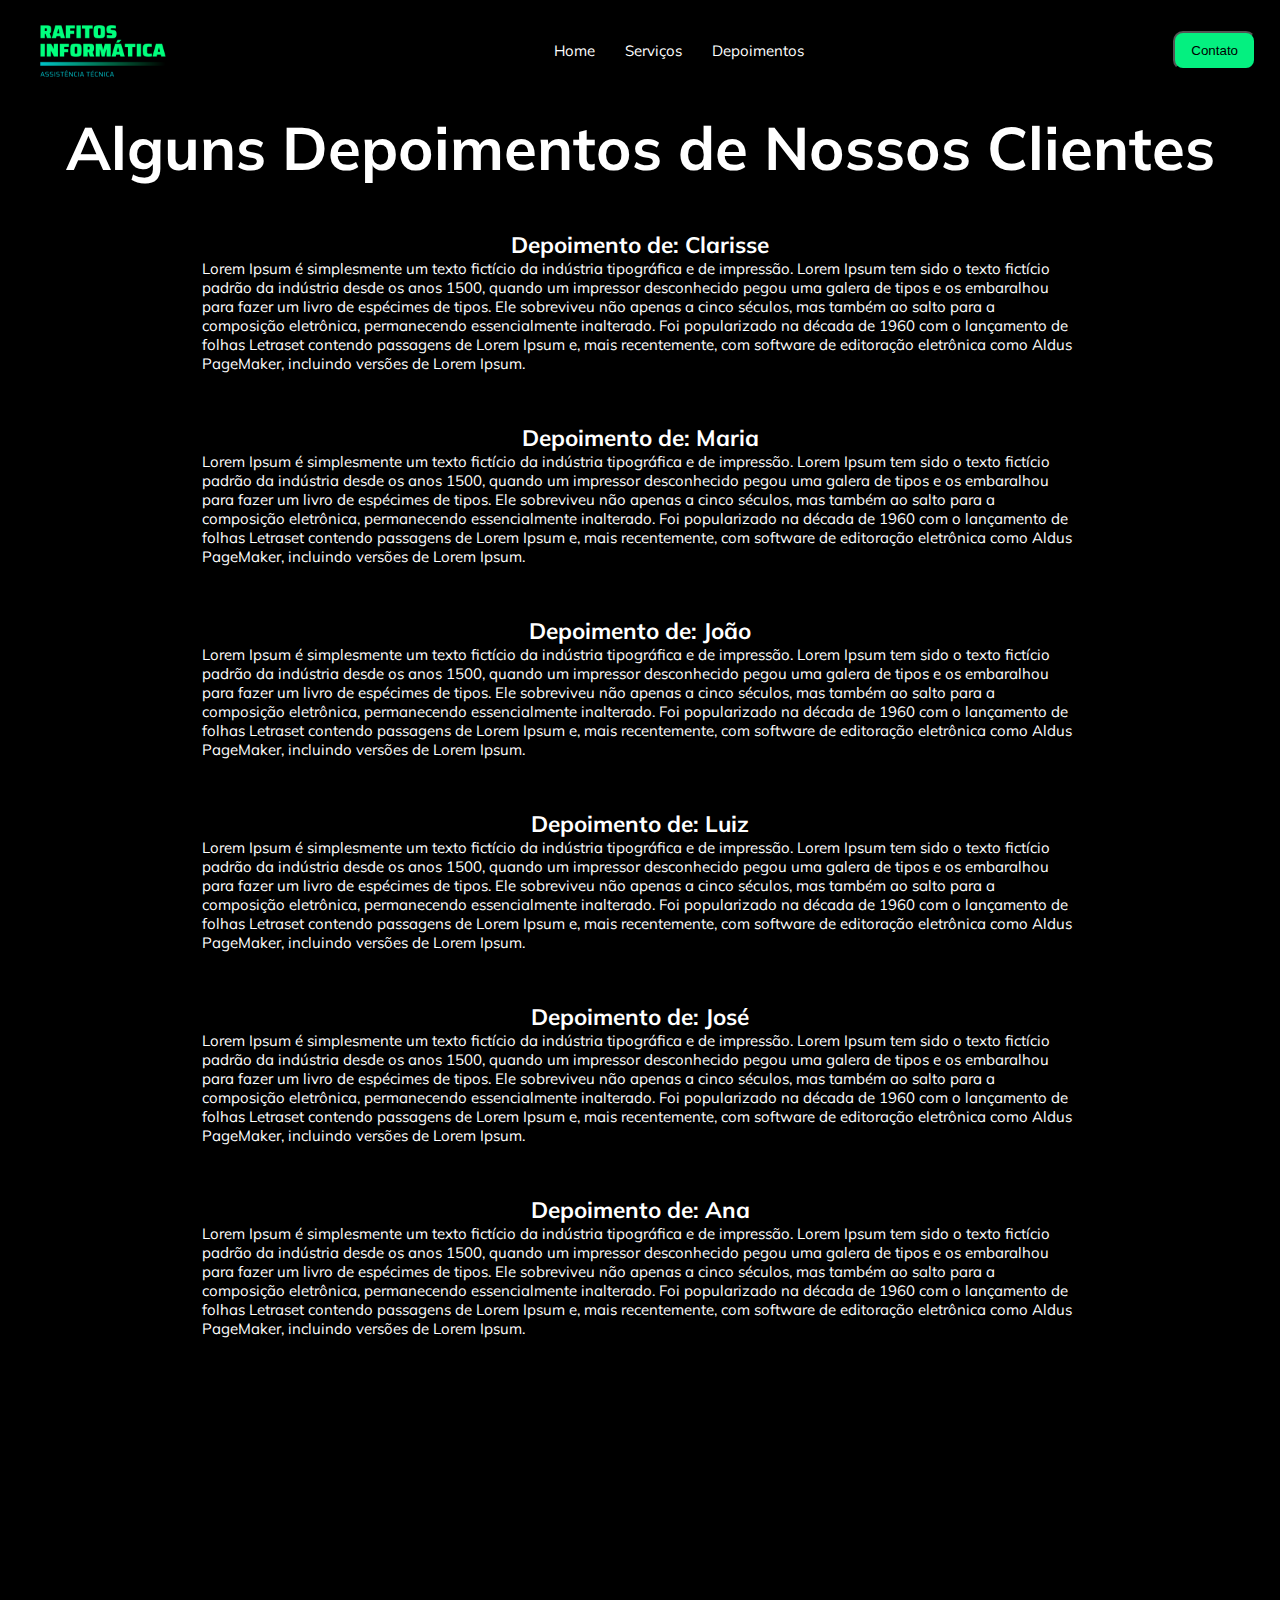
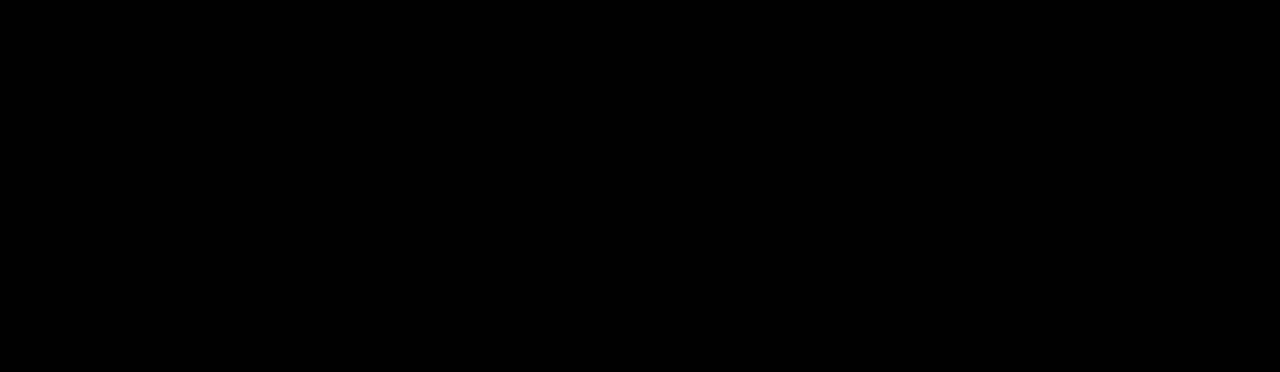
==== index.Depoimentos.html @ 5c786b7a "icone" ====
<!DOCTYPE html>
<html lang="pt-br">
<head>
    <meta charset="UTF-8">
    <meta http-equiv="X-UA-Compatible" content="IE=edge">
    <meta name="viewport" content="width=device-width, initial-scale=1.0">
    <title>Depoimentos</title>
    <link rel="stylesheet" href="estilodepoimentos.css">
    <link rel="stylesheet" href="estilo.css">
    <link rel="shortcut icon" type="imagex/png" href="Icone.ico">

</head>
<body>

    <nav>
        <img src="Cópia_de_Rafitos_informatica-removebg-preview.png" width="160" height="90" alt="Logotipo">
        <ul>
            <li><a href="index.html">Home</a></li>
            <li><a href="index.Servicos.html">Serviços</a></li>
            <li><a href="index.Depoimentos.html">Depoimentos</a>
        </ul>
        <a href="https://api.whatsapp.com/send?phone=5519991674150" target="_blank"><button class="button">Contato</button></a>
    </nav>


    <h1>Alguns Depoimentos de Nossos Clientes</h1>
    
    <div class="container">
        <h2>Depoimento de: Clarisse</h2>
        <div class="depoimentos">
            <p>Lorem Ipsum é simplesmente um texto fictício da indústria tipográfica e de impressão. 
               Lorem Ipsum tem sido o texto fictício padrão da indústria desde os anos 1500, quando 
                um impressor desconhecido pegou uma galera de tipos e os embaralhou para fazer um livro 
                de espécimes de tipos. Ele sobreviveu não apenas a cinco séculos, mas também ao salto 
                para a composição eletrônica, permanecendo essencialmente inalterado. Foi popularizado
                na década de 1960 com o lançamento de folhas Letraset contendo passagens de Lorem
                Ipsum e, mais recentemente, com software de editoração eletrônica como Aldus PageMaker, 
                incluindo versões de Lorem Ipsum.</p>
        </div>
    </div>
   
    <div class="container">
        <h2>Depoimento de: Maria</h2>
        <div class="depoimentos">
            <p>Lorem Ipsum é simplesmente um texto fictício da indústria tipográfica e de impressão. 
               Lorem Ipsum tem sido o texto fictício padrão da indústria desde os anos 1500, quando 
                um impressor desconhecido pegou uma galera de tipos e os embaralhou para fazer um livro 
                de espécimes de tipos. Ele sobreviveu não apenas a cinco séculos, mas também ao salto 
                para a composição eletrônica, permanecendo essencialmente inalterado. Foi popularizado
                na década de 1960 com o lançamento de folhas Letraset contendo passagens de Lorem
                Ipsum e, mais recentemente, com software de editoração eletrônica como Aldus PageMaker, 
                incluindo versões de Lorem Ipsum.</p>
        </div>
    </div>
    <div class="container">
        <h2>Depoimento de: João</h2>
        <div class="depoimentos">
            <p>Lorem Ipsum é simplesmente um texto fictício da indústria tipográfica e de impressão. 
               Lorem Ipsum tem sido o texto fictício padrão da indústria desde os anos 1500, quando 
                um impressor desconhecido pegou uma galera de tipos e os embaralhou para fazer um livro 
                de espécimes de tipos. Ele sobreviveu não apenas a cinco séculos, mas também ao salto 
                para a composição eletrônica, permanecendo essencialmente inalterado. Foi popularizado
                na década de 1960 com o lançamento de folhas Letraset contendo passagens de Lorem
                Ipsum e, mais recentemente, com software de editoração eletrônica como Aldus PageMaker, 
                incluindo versões de Lorem Ipsum.</p>
        </div>
    </div>
    <div class="container">
        <h2>Depoimento de: Luiz</h2>
        <div class="depoimentos">
            <p>Lorem Ipsum é simplesmente um texto fictício da indústria tipográfica e de impressão. 
               Lorem Ipsum tem sido o texto fictício padrão da indústria desde os anos 1500, quando 
                um impressor desconhecido pegou uma galera de tipos e os embaralhou para fazer um livro 
                de espécimes de tipos. Ele sobreviveu não apenas a cinco séculos, mas também ao salto 
                para a composição eletrônica, permanecendo essencialmente inalterado. Foi popularizado
                na década de 1960 com o lançamento de folhas Letraset contendo passagens de Lorem
                Ipsum e, mais recentemente, com software de editoração eletrônica como Aldus PageMaker, 
                incluindo versões de Lorem Ipsum.</p>
        </div>
    </div>
    <div class="container">
        <h2>Depoimento de: José</h2>
        <div class="depoimentos">
            <p>Lorem Ipsum é simplesmente um texto fictício da indústria tipográfica e de impressão. 
               Lorem Ipsum tem sido o texto fictício padrão da indústria desde os anos 1500, quando 
                um impressor desconhecido pegou uma galera de tipos e os embaralhou para fazer um livro 
                de espécimes de tipos. Ele sobreviveu não apenas a cinco séculos, mas também ao salto 
                para a composição eletrônica, permanecendo essencialmente inalterado. Foi popularizado
                na década de 1960 com o lançamento de folhas Letraset contendo passagens de Lorem
                Ipsum e, mais recentemente, com software de editoração eletrônica como Aldus PageMaker, 
                incluindo versões de Lorem Ipsum.</p>
        </div>
    </div>
    <div class="container">
        <h2>Depoimento de: Ana</h2>
        <div class="depoimentos">
            <p>Lorem Ipsum é simplesmente um texto fictício da indústria tipográfica e de impressão. 
               Lorem Ipsum tem sido o texto fictício padrão da indústria desde os anos 1500, quando 
                um impressor desconhecido pegou uma galera de tipos e os embaralhou para fazer um livro 
                de espécimes de tipos. Ele sobreviveu não apenas a cinco séculos, mas também ao salto 
                para a composição eletrônica, permanecendo essencialmente inalterado. Foi popularizado
                na década de 1960 com o lançamento de folhas Letraset contendo passagens de Lorem
                Ipsum e, mais recentemente, com software de editoração eletrônica como Aldus PageMaker, 
                incluindo versões de Lorem Ipsum.</p>
        </div>
    </div>
    
    <div class="video">
        <iframe width="800" height="600" src="https://www.youtube.com/embed/SGa61SYOuMc" title="YouTube video player" frameborder="0" allow="accelerometer; autoplay; clipboard-write; encrypted-media; gyroscope; picture-in-picture; web-share" allowfullscreen></iframe>
    </div>
</body>
</html>
---- estilodepoimentos.css ----
@import url('https://fonts.googleapis.com/css2?family=Roboto:wght@400;700&display=swap');

/* reset do CSS */

* {
    padding: 0px;
    margin: 0px;
    box-sizing: border-box;
}

:root {
    font-size: 62.5%;
    
}

body {
    font-size: 1.5rem;
    font-family: 'Roboto',sans-serif;
    background-color: black;
}

h1 {
    text-align: center;
    font-size: 6rem;
    padding: 1rem;
    margin-bottom: 2rem;
    background-color: black;
    color: white;
    height: 9rem;
}

h2 {
    margin-top: 1rem;
    text-align: center;
}

.container {
    width: 70%;
    margin: auto;
    padding: 1rem;
    margin-bottom: 2rem;
    background-color: black;
    color: white;
}

.video {
    text-align: center;
}
---- estilo.css ----
@import url('https://fonts.googleapis.com/css2?family=Mulish&display=swap');




*{
    padding: 0%; /* zerando a margem interna*/
    margin: 0%; /* zerando a margem externa*/
    box-sizing: border-box; /* definiçao para ocupar a tela toda*/
}
:root {
    font-size: 62.5%; /* 1 rem = 10px*/
    --nav-bg-color: #04f080;
    --nav-text-color: white;
}

body {
    font-size: 1.5rem; /* 1 rem = 16px*/
    font-family: 'Mulish', sans-serif;
}


nav {
    display: flex;
    justify-content: space-between;
    align-items: center;

    background-color: rgb(0, 0, 0);
    color: rgb(255, 255, 255);
    padding: 0 2.4rem;
    height: 10rem;  
}

ul {
    display: flex; /* dispor os elementos em linha um na frente do outro*/
    list-style: none; /* remover marcadores*/
    gap: 3rem; /* insere um espaçamento entre os elementos*/
}

.button {
    padding: 1rem 1.6rem;
    background-color: #04f080;
    border-radius: 1rem;
}

a {
    text-decoration: none;
    color:white
}

a:hover {
    background-color: var(--nav-bg-color);
    color: rgb(0, 0, 0);
    padding: 1px 5px;
    border-radius: 10px;
}

header {
    background-color: #f2f2f2;
    padding: 20px;
    text-align: center;
    font-size: 20px;
    font-weight: bold;
    color: #333;
    box-shadow: 0px 2px 5px rgba(0,0,0,0.1);
}

.secao {
    display: flex;
    align-items: center;
    flex-direction: column;
    justify-content: center;
    gap: 10px;
}

b {
    text-decoration: none;
    color:white
}

b:hover {
    background-color: var(--nav-bg-color);
    
    padding: 1px 5px;
    border: 4px solid var(--cor-terciaria);
    border-radius: 10px;
}

c:hover {
   
    background-color: var(--nav-bg-color);
    border-radius: 1rem;
    border: 1px solid var(--nav-bg-color);
}

/* @media (max-width: 1200px)  */
/* crtl+k+c */
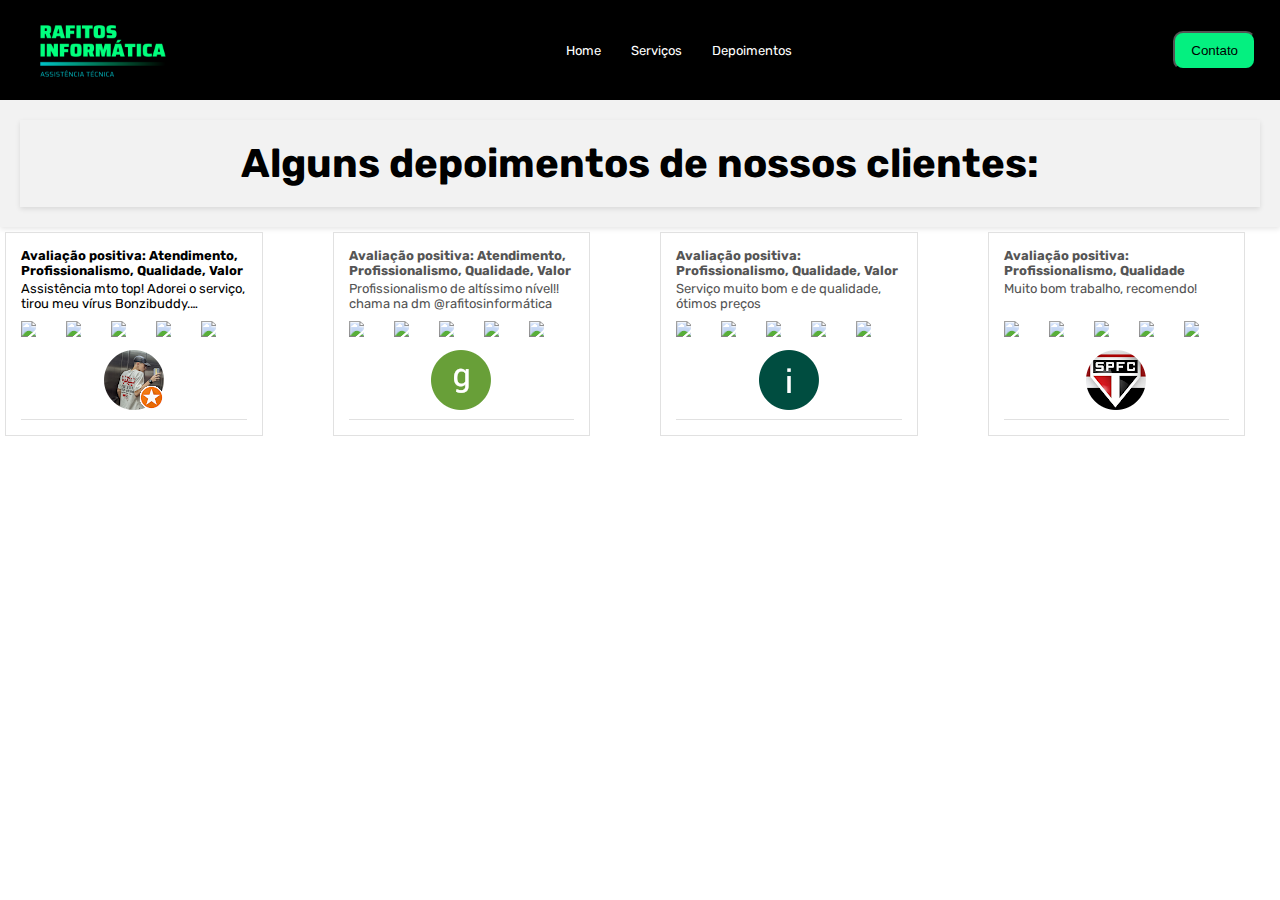
==== commit 6470f77a: "Atualização no depoimento e na home" ====
--- a/index.Depoimentos.html
+++ b/index.Depoimentos.html
@@ -5,8 +5,8 @@
     <meta http-equiv="X-UA-Compatible" content="IE=edge">
     <meta name="viewport" content="width=device-width, initial-scale=1.0">
     <title>Depoimentos</title>
+    <link rel="stylesheet" href="estilo.css">
     <link rel="stylesheet" href="estilodepoimentos.css">
-    <link rel="stylesheet" href="estilo.css">
     <link rel="shortcut icon" type="imagex/png" href="Icone.ico">
 
 </head>
@@ -22,91 +22,120 @@
         <a href="https://api.whatsapp.com/send?phone=5519991674150" target="_blank"><button class="button">Contato</button></a>
     </nav>
 
+    <header>
+        <header>
 
-    <h1>Alguns Depoimentos de Nossos Clientes</h1>
+            <div class="secao">
+                <p style="color:#000000;font-size: 40px;">Alguns depoimentos de nossos clientes:</p>
+            </div>
+
+          </header>
+        </ul>
+    </header>
+
+    <link href="https://fonts.googleapis.com/css?family=Rubik&display=swap" rel="stylesheet">
+    <script src="https://kit.fontawesome.com/af562a2a63.js" crossorigin="anonymous"></script>
     
-    <div class="container">
-        <h2>Depoimento de: Clarisse</h2>
-        <div class="depoimentos">
-            <p>Lorem Ipsum é simplesmente um texto fictício da indústria tipográfica e de impressão. 
-               Lorem Ipsum tem sido o texto fictício padrão da indústria desde os anos 1500, quando 
-                um impressor desconhecido pegou uma galera de tipos e os embaralhou para fazer um livro 
-                de espécimes de tipos. Ele sobreviveu não apenas a cinco séculos, mas também ao salto 
-                para a composição eletrônica, permanecendo essencialmente inalterado. Foi popularizado
-                na década de 1960 com o lançamento de folhas Letraset contendo passagens de Lorem
-                Ipsum e, mais recentemente, com software de editoração eletrônica como Aldus PageMaker, 
-                incluindo versões de Lorem Ipsum.</p>
-        </div>
-    </div>
+    
+    <ul class="product-list">
+        <li class="product-item">
+             <figcaption class="product-info-description">
+                        <h2 class="title">Avaliação positiva: Atendimento, Profissionalismo, Qualidade, Valor</h2>
+                        <p class="description">Assistência mto top! Adorei o serviço, tirou meu vírus Bonzibuddy. Obrigado Rafitos Informáticas!!</p>
+                        <ul class="star-ranking">
+                            <li><img src="https://i.ibb.co/2kW5mnM/star.png">
+                            </li>
+                            <li><img src="https://i.ibb.co/2kW5mnM/star.png">
+                            </li>
+                            <li><img src="https://i.ibb.co/2kW5mnM/star.png">
+                            </li>
+                            <li><img src="https://i.ibb.co/2kW5mnM/star.png">
+                            </li>
+                            <li><img src="https://i.ibb.co/2kW5mnM/star.png">
+                            </li>
+                        </ul>
+            <a href="https://g.co/kgs/pV2z8Y" target="_blank" class="product-link">
+                <figure class="product-info">
+                    <div class="product-info-img">
+                        <img src="u1.png" alt="description image">
+                    </div>
+        </li>
+        
+        <li class="product-item">
+            <figcaption class="product-info-description">
+                       <h2 class="title">Avaliação positiva: Atendimento, Profissionalismo, Qualidade, Valor</h2>
+                       <p class="description">Profissionalismo de altíssimo nível!! chama na dm @rafitosinformática</p>
+                       <ul class="star-ranking">
+                           <li><img src="https://i.ibb.co/2kW5mnM/star.png">
+                           </li>
+                           <li><img src="https://i.ibb.co/2kW5mnM/star.png">
+                           </li>
+                           <li><img src="https://i.ibb.co/2kW5mnM/star.png">
+                           </li>
+                           <li><img src="https://i.ibb.co/2kW5mnM/star.png">
+                           </li>
+                           <li><img src="https://i.ibb.co/2kW5mnM/star.png">
+                           </li>
+                       </ul>
+           <a href="https://g.co/kgs/GmSm8K" target="_blank" class="product-link">
+               <figure class="product-info">
+                   <div class="product-info-img">
+                       <img src="u2.png" alt="description image">
+                   </div>
+       </li>
+
+
+        
+       <li class="product-item">
+        <figcaption class="product-info-description">
+                   <h2 class="title">Avaliação positiva: Profissionalismo, Qualidade, Valor</h2>
+                   <p class="description">Serviço muito bom e de qualidade, ótimos preços</p>
+                   <ul class="star-ranking">
+                       <li><img src="https://i.ibb.co/2kW5mnM/star.png">
+                       </li>
+                       <li><img src="https://i.ibb.co/2kW5mnM/star.png">
+                       </li>
+                       <li><img src="https://i.ibb.co/2kW5mnM/star.png">
+                       </li>
+                       <li><img src="https://i.ibb.co/2kW5mnM/star.png">
+                       </li>
+                       <li><img src="https://i.ibb.co/2kW5mnM/star.png">
+                       </li>
+                   </ul>
+       <a href="https://g.co/kgs/pV2z8Y" target="_blank" class="product-link">
+           <figure class="product-info">
+               <div class="product-info-img">
+                   <img src="u3.png" alt="description image">
+               </div>
+   </li>
+
+
+     <li class="product-item">
+             <figcaption class="product-info-description">
+                        <h2 class="title">Avaliação positiva: Profissionalismo, Qualidade</h2>
+                        <p class="description">
+                            Muito bom trabalho, recomendo!</p>
+                        <ul class="star-ranking">
+                            <li><img src="https://i.ibb.co/2kW5mnM/star.png">
+                            </li>
+                            <li><img src="https://i.ibb.co/2kW5mnM/star.png">
+                            </li>
+                            <li><img src="https://i.ibb.co/2kW5mnM/star.png">
+                            </li>
+                            <li><img src="https://i.ibb.co/2kW5mnM/star.png">
+                            </li>
+                            <li><img src="https://i.ibb.co/2kW5mnM/star.png">
+                            </li>
+                        </ul>
+            <a href="https://g.co/kgs/pV2z8Y" target="_blank" class="product-link">
+                <figure class="product-info">
+                    <div class="product-info-img">
+                        <img src="u4.png" alt="description image">
+                    </div>
+        </li>
+    </ul>
+    
    
-    <div class="container">
-        <h2>Depoimento de: Maria</h2>
-        <div class="depoimentos">
-            <p>Lorem Ipsum é simplesmente um texto fictício da indústria tipográfica e de impressão. 
-               Lorem Ipsum tem sido o texto fictício padrão da indústria desde os anos 1500, quando 
-                um impressor desconhecido pegou uma galera de tipos e os embaralhou para fazer um livro 
-                de espécimes de tipos. Ele sobreviveu não apenas a cinco séculos, mas também ao salto 
-                para a composição eletrônica, permanecendo essencialmente inalterado. Foi popularizado
-                na década de 1960 com o lançamento de folhas Letraset contendo passagens de Lorem
-                Ipsum e, mais recentemente, com software de editoração eletrônica como Aldus PageMaker, 
-                incluindo versões de Lorem Ipsum.</p>
-        </div>
-    </div>
-    <div class="container">
-        <h2>Depoimento de: João</h2>
-        <div class="depoimentos">
-            <p>Lorem Ipsum é simplesmente um texto fictício da indústria tipográfica e de impressão. 
-               Lorem Ipsum tem sido o texto fictício padrão da indústria desde os anos 1500, quando 
-                um impressor desconhecido pegou uma galera de tipos e os embaralhou para fazer um livro 
-                de espécimes de tipos. Ele sobreviveu não apenas a cinco séculos, mas também ao salto 
-                para a composição eletrônica, permanecendo essencialmente inalterado. Foi popularizado
-                na década de 1960 com o lançamento de folhas Letraset contendo passagens de Lorem
-                Ipsum e, mais recentemente, com software de editoração eletrônica como Aldus PageMaker, 
-                incluindo versões de Lorem Ipsum.</p>
-        </div>
-    </div>
-    <div class="container">
-        <h2>Depoimento de: Luiz</h2>
-        <div class="depoimentos">
-            <p>Lorem Ipsum é simplesmente um texto fictício da indústria tipográfica e de impressão. 
-               Lorem Ipsum tem sido o texto fictício padrão da indústria desde os anos 1500, quando 
-                um impressor desconhecido pegou uma galera de tipos e os embaralhou para fazer um livro 
-                de espécimes de tipos. Ele sobreviveu não apenas a cinco séculos, mas também ao salto 
-                para a composição eletrônica, permanecendo essencialmente inalterado. Foi popularizado
-                na década de 1960 com o lançamento de folhas Letraset contendo passagens de Lorem
-                Ipsum e, mais recentemente, com software de editoração eletrônica como Aldus PageMaker, 
-                incluindo versões de Lorem Ipsum.</p>
-        </div>
-    </div>
-    <div class="container">
-        <h2>Depoimento de: José</h2>
-        <div class="depoimentos">
-            <p>Lorem Ipsum é simplesmente um texto fictício da indústria tipográfica e de impressão. 
-               Lorem Ipsum tem sido o texto fictício padrão da indústria desde os anos 1500, quando 
-                um impressor desconhecido pegou uma galera de tipos e os embaralhou para fazer um livro 
-                de espécimes de tipos. Ele sobreviveu não apenas a cinco séculos, mas também ao salto 
-                para a composição eletrônica, permanecendo essencialmente inalterado. Foi popularizado
-                na década de 1960 com o lançamento de folhas Letraset contendo passagens de Lorem
-                Ipsum e, mais recentemente, com software de editoração eletrônica como Aldus PageMaker, 
-                incluindo versões de Lorem Ipsum.</p>
-        </div>
-    </div>
-    <div class="container">
-        <h2>Depoimento de: Ana</h2>
-        <div class="depoimentos">
-            <p>Lorem Ipsum é simplesmente um texto fictício da indústria tipográfica e de impressão. 
-               Lorem Ipsum tem sido o texto fictício padrão da indústria desde os anos 1500, quando 
-                um impressor desconhecido pegou uma galera de tipos e os embaralhou para fazer um livro 
-                de espécimes de tipos. Ele sobreviveu não apenas a cinco séculos, mas também ao salto 
-                para a composição eletrônica, permanecendo essencialmente inalterado. Foi popularizado
-                na década de 1960 com o lançamento de folhas Letraset contendo passagens de Lorem
-                Ipsum e, mais recentemente, com software de editoração eletrônica como Aldus PageMaker, 
-                incluindo versões de Lorem Ipsum.</p>
-        </div>
-    </div>
-    
-    <div class="video">
-        <iframe width="800" height="600" src="https://www.youtube.com/embed/SGa61SYOuMc" title="YouTube video player" frameborder="0" allow="accelerometer; autoplay; clipboard-write; encrypted-media; gyroscope; picture-in-picture; web-share" allowfullscreen></iframe>
-    </div>
+
 </body>
 </html>--- a/estilodepoimentos.css
+++ b/estilodepoimentos.css
@@ -1,22 +1,22 @@
-@import url('https://fonts.googleapis.com/css2?family=Roboto:wght@400;700&display=swap');
-
-/* reset do CSS */
+@import url('https://fonts.googleapis.com/css2?family=Mulish&display=swap');
 
 * {
-    padding: 0px;
-    margin: 0px;
     box-sizing: border-box;
 }
-
-:root {
-    font-size: 62.5%;
-    
+.vitrine {
+    display: block;
+    margin: 50px auto;
+    max-width: 1300px;
+    text-align: center;
+    width: 100%;
 }
 
 body {
-    font-size: 1.5rem;
-    font-family: 'Roboto',sans-serif;
-    background-color: black;
+    background: #ffffff;
+    font-family: 'Rubik', sans-serif;
+    font-size: 13px;
+    margin: 0;
+    padding: 0;
 }
 
 h1 {
@@ -29,21 +29,100 @@
     height: 9rem;
 }
 
-h2 {
-    margin-top: 1rem;
-    text-align: center;
+ul {
+    padding: 0;
+    margin: 0;
+}
+ul li {
+    list-style: none;
+}
+.product-list {
+    align-items: center;
+    display: flex;
+    justify-content: center;
+    margin: 0 auto;
+    max-width: 1300px;
+    width: 100%;
+}
+@media (max-width: 991px) {
+    .product-list {
+        flex-wrap: wrap;
+   }
+}
+.product-item {
+    border: 1px solid #e1e1e1;
+    cursor: pointer;
+    margin: 5px 5px;
+    max-width: 300px;
+    max-height: 300px;
+    transition: 0.2s;
+    width: 100%;
+}
+.product-item .product-link {
+    color: #555;
+    text-decoration: none;
+}
+.product-item .product-info {
+    margin: 0;
+    padding: 0;
+    position: relative;
+    width: 100%;
+}
+.product-item .product-info .tag-procent {
+    background: #f00;
+    color: #fff;
+    font-size: 12px;
+    font-weight: bold;
+    padding: 5px 15px;
+    position: absolute;
+    right: 10px;
+    top: 10px;
+}
+.product-item .product-info-img {
+    border-bottom: 1px solid #e1e1e1;
+    height: 80px;
+    width: 100%;
+    align-items: center;
+    display: flex;
+    justify-content: center;
+}
+.product-item .product-info-img img {
+    max-width: 200px;
+}
+.product-item .product-info-description {
+    padding: 15px;
+}
+.product-item .product-info-description .title {
+    font-size: 13px;
+    margin: 0;
+    padding: 0;
+}
+.product-item .product-info-description .description {
+    height: 30px;
+    margin: 3px 0;
+    -webkit-box-orient: vertical;
+    -webkit-line-clamp: 2;
+    display: -webkit-box;
+    overflow: hidden;
 }
 
-.container {
-    width: 70%;
-    margin: auto;
-    padding: 1rem;
-    margin-bottom: 2rem;
-    background-color: black;
-    color: white;
+.product-item .star-ranking {
+    display: flex;
+    margin-top: 10px;
+}
+.product-item .star-ranking img {
+    max-width: 15px;
+}
+.product-item .star-ranking .qtd-votes {
+    color: #555;
+    font-size: 12px;
+    margin-left: 10px;
+}
+.product-item:hover {
+    transform: translateY(-2px);
+    box-shadow: -2px 48px 56px -41px rgba(0, 0, 0, 0.37);
 }
 
-.video {
-    text-align: center;
-}
-
+.d-block {
+    display: block;
+}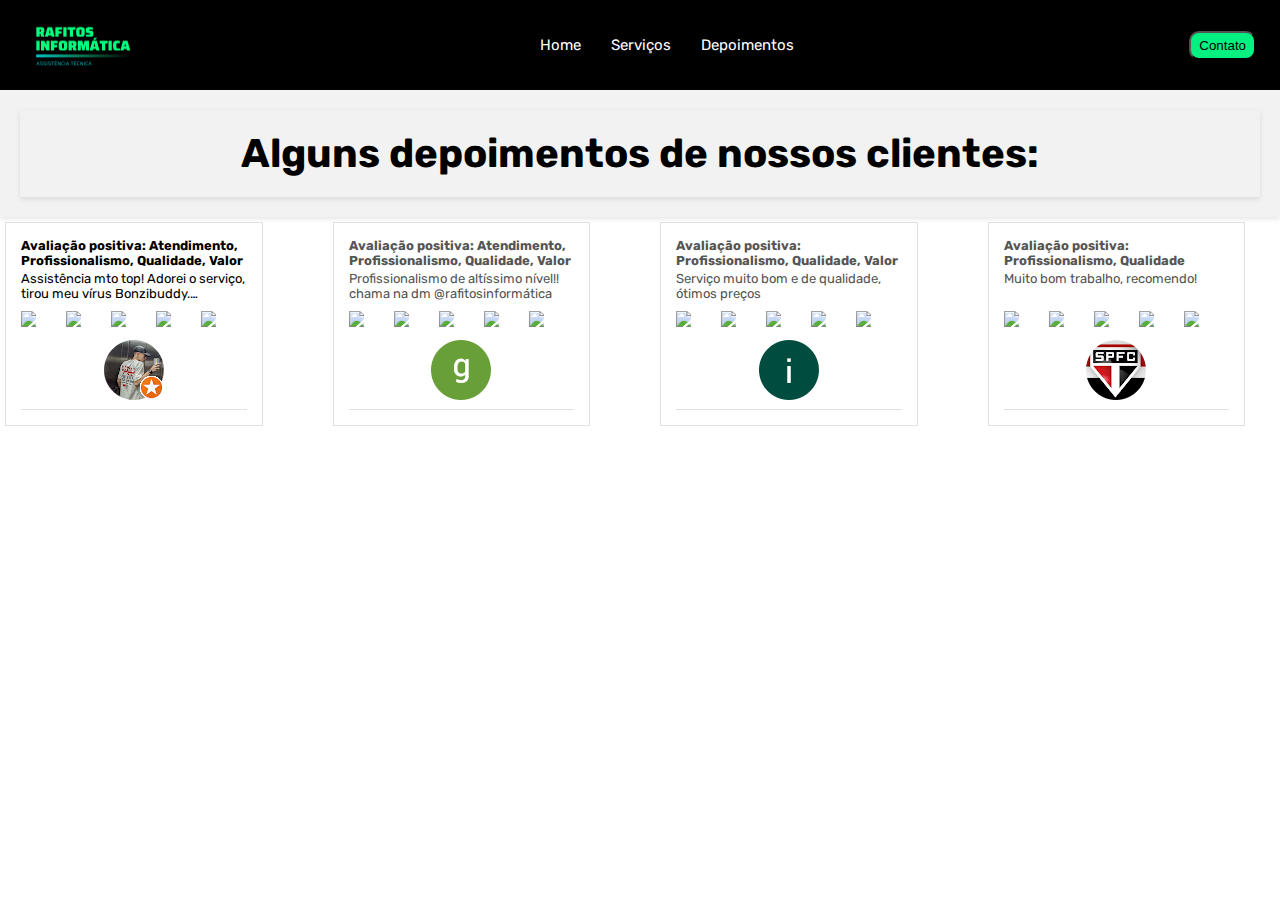
==== commit c611354e: "redimensionamento para celular" ====
--- a/index.Depoimentos.html
+++ b/index.Depoimentos.html
@@ -13,11 +13,11 @@
 <body>
 
     <nav>
-        <img src="Cópia_de_Rafitos_informatica-removebg-preview.png" width="160" height="90" alt="Logotipo">
+        <img src="Cópia_de_Rafitos_informatica-removebg-preview.png" width="120rem" height="67,50rem" alt="Logotipo">
         <ul>
-            <li><a href="index.html">Home</a></li>
-            <li><a href="index.Servicos.html">Serviços</a></li>
-            <li><a href="index.Depoimentos.html">Depoimentos</a>
+            <li style="font-size: 1.5rem;"><a href="index.html">Home</a></li>
+        <li style="font-size: 1.5rem;"><a href="index.Servicos.html">Serviços</a></li>
+        <li style="font-size: 1.5rem;"><a href="index.Depoimentos.html">Depoimentos</a>
         </ul>
         <a href="https://api.whatsapp.com/send?phone=5519991674150" target="_blank"><button class="button">Contato</button></a>
     </nav>
--- a/estilo.css
+++ b/estilo.css
@@ -19,6 +19,14 @@
     font-family: 'Mulish', sans-serif;
 }
 
+@media (max-width: 991px) {
+    .nav {
+        flex-wrap: wrap;
+   }
+   .ul {
+    flex-wrap: wrap;
+}
+}
 
 nav {
     display: flex;
@@ -28,7 +36,7 @@
     background-color: rgb(0, 0, 0);
     color: rgb(255, 255, 255);
     padding: 0 2.4rem;
-    height: 10rem;  
+    height: 9rem;  
 }
 
 ul {
@@ -38,22 +46,38 @@
 }
 
 .button {
-    padding: 1rem 1.6rem;
+    padding: 0.5rem 0.8rem;
     background-color: #04f080;
     border-radius: 1rem;
 }
 
-a {
-    text-decoration: none;
-    color:white
-}
+    a {
+        text-decoration: none;
+        color:white
+    }
 
-a:hover {
-    background-color: var(--nav-bg-color);
-    color: rgb(0, 0, 0);
-    padding: 1px 5px;
-    border-radius: 10px;
-}
+    a:hover {
+        background-color: var(--nav-bg-color);
+        color: rgb(0, 0, 0);
+        padding: 1px 2px;
+        border-radius: 10px;
+    }
+
+    b {
+        text-decoration: none;
+        color:white
+    }
+
+    b:hover {
+        background-color: var(--nav-bg-color);
+        
+        padding: 1px 5px;
+        border: 4px solid var(--cor-terciaria);
+        border-radius: 10px;
+        color: rgb(0, 0, 0);
+    }
+
+
 
 header {
     background-color: #f2f2f2;
@@ -73,25 +97,14 @@
     gap: 10px;
 }
 
-b {
-    text-decoration: none;
-    color:white
+@media (max-width: 991px) {
+    .secao {
+        flex-wrap: wrap;
+   }
 }
 
-b:hover {
-    background-color: var(--nav-bg-color);
-    
-    padding: 1px 5px;
-    border: 4px solid var(--cor-terciaria);
-    border-radius: 10px;
-}
 
-c:hover {
-   
-    background-color: var(--nav-bg-color);
-    border-radius: 1rem;
-    border: 1px solid var(--nav-bg-color);
-}
 
 /* @media (max-width: 1200px)  */
-/* crtl+k+c */+/* crtl+k+c */
+
